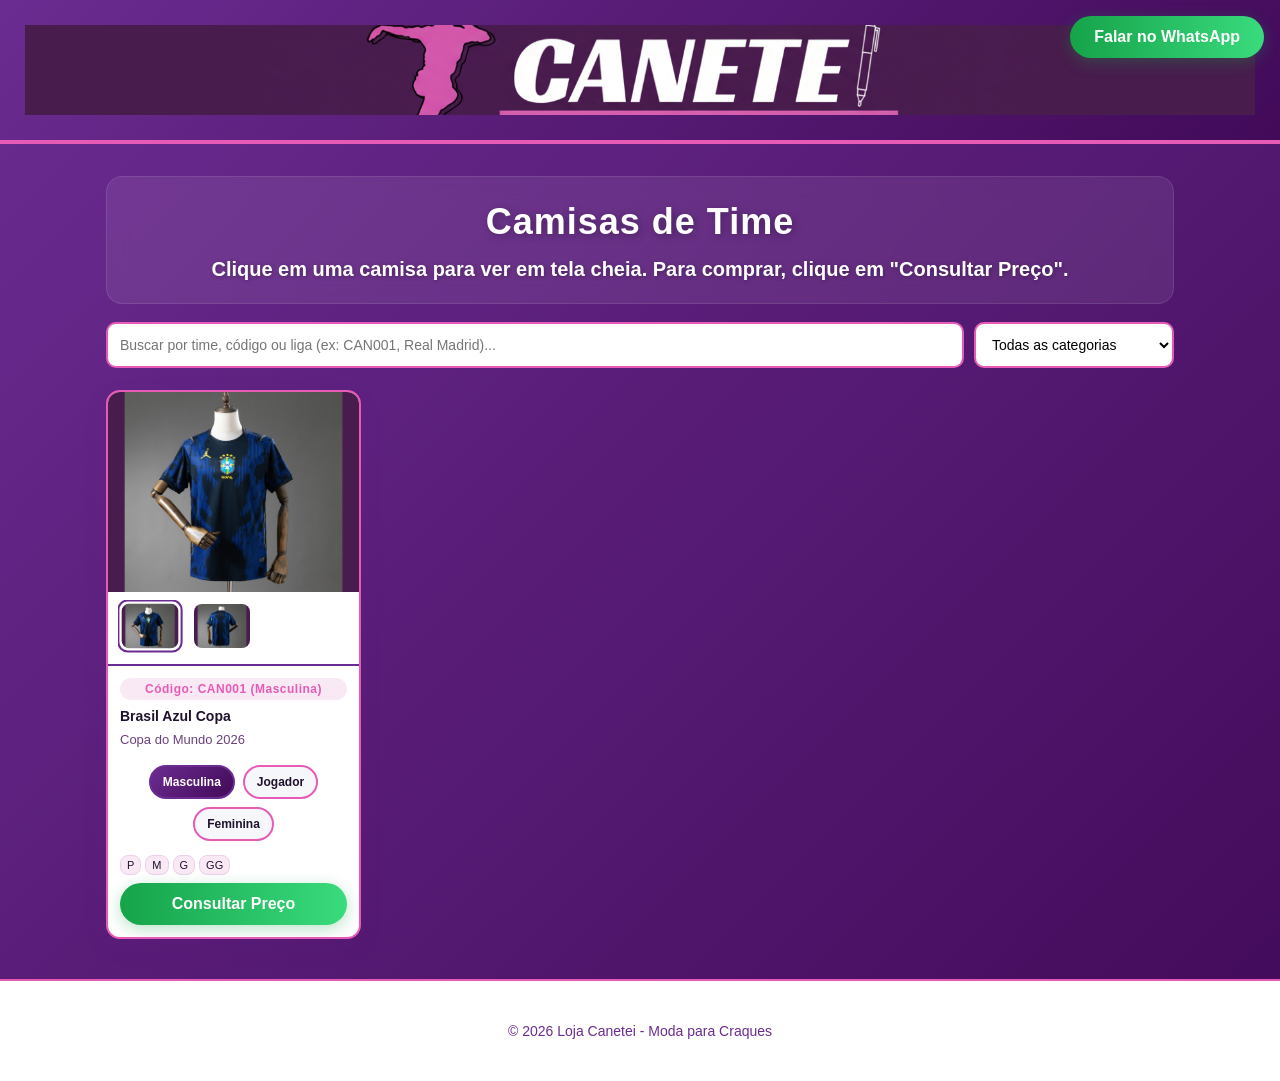
==== index.html @ d75526a4 "Update index.html" ====
<!DOCTYPE html>
<html lang="pt-BR">
<head>
  <meta charset="UTF-8" />
  <meta name="viewport" content="width=device-width, initial-scale=1.0" />
  <title>Loja Canetei - Camisas de Time</title>
  <link rel="stylesheet" href="styles.css" />
</head>

<body>
  <header class="top">
    <div class="logo-container">
      <img src="logo 2.0.png" alt="Canetei Logo" class="logo" />
    </div>

    <div class="wpp-container">
      <a href="#" id="wppTopo" class="btn btn--wpp" target="_blank" rel="noopener">
        Falar no WhatsApp
      </a>
    </div>
  </header>

  <main class="wrap">
    <section class="hero">
      <h1>Camisas de Time</h1>
      <p>
        Clique em uma camisa para ver em tela cheia. Para comprar, clique em "Consultar Preço".
      </p>
    </section>

    <div class="controls">
      <input
        type="text"
        id="busca"
        class="input"
        placeholder="Buscar por time, código ou liga (ex: CAN001, Real Madrid)..."
        autocomplete="off"
      />

      <select id="filtro" class="input">
        <option value="todos">Todas as categorias</option>
        <option value="laliga">La Liga</option>
        <option value="premier">Premier League</option>
        <option value="seriea">Serie A</option>
        <option value="bundesliga">Bundesliga</option>
        <option value="ligue1">Ligue 1</option>
        <option value="brasileirao">Brasileirão</option>
        <option value="mls">MLS</option>
        <option value="saudi">Saudi Pro League</option>
        <option value="selecoes">Seleções</option>
        <option value="copa2026">Copa do Mundo 2026</option>
        <option value="retros">Retrô</option>
      </select>
    </div>

    <div class="grid" id="grid"></div>

    <div class="empty hidden" id="vazio">
      <p>Nenhuma camisa encontrada. Tente buscar por outro termo.</p>
    </div>
  </main>

  <footer class="footer">
    <div class="wrap">
      <div class="footer__inner">
        <p>&copy; <span id="ano"></span> Loja Canetei - Moda para Craques</p>
      </div>
    </div>
  </footer>

  <script src="script.js" defer></script>
</body>
</html>
---- styles.css ----
:root {
  --roxo-principal: #6b2c91;
  --roxo-escuro: #420a59;
  --rosa-destaque: #e75bb6;
  --cinza-claro: #f6f7fb;
  --branco: #fff;
  --verde-wpp: #16a34a;
}

* { 
  box-sizing: border-box; 
}

body {
  margin: 0;
  font-family: 'Segoe UI', Arial, Helvetica, sans-serif;
  color: #20112d;
  background: linear-gradient(135deg, var(--roxo-principal) 0%, var(--roxo-escuro) 100%);
  min-height: 100vh;
}

.wrap {
  max-width: 1100px;
  margin: 0 auto;
  padding: 16px;
}

/* Header com logo ocupando toda a área até a linha rosa */
.top {
  position: sticky;
  top: 0;
  background: var(--roxo-principal);
  border-bottom: 4px solid var(--rosa-destaque);
  z-index: 100;
  padding: 0;

  /* >>> NOVO: permite posicionar o botão no canto */
  position: sticky;
}

/* Container da logo preenchendo toda a altura disponível */
.logo-container {
  width: 100%;
  height: 120px;
  display: flex;
  align-items: center;
  justify-content: center;
  padding: 20px;

  /* >>> NOVO: base roxa e recorte */
  background: linear-gradient(135deg, var(--roxo-principal) 0%, var(--roxo-escuro) 100%);
  overflow: hidden;
  position: relative;
}

/* >>> NOVO: a imagem agora preenche toda a área (tipo banner) */
.logo {
  width: 100%;
  height: 100%;
  object-fit: cover;            /* preenche a área toda */
  object-position: center;
  border-radius: 0;             /* para preencher sem bordas */
  box-shadow: none;             /* remove sombra para ficar “faixa” */
  transition: transform 0.3s ease;
}

/* Mantém hover leve (opcional) */
.logo:hover {
  transform: scale(1.01);
}

/* Container do botão WhatsApp */
.wpp-container {
  display: flex;
  justify-content: center;
  padding: 16px 20px 20px;
  background: var(--roxo-principal);

  /* >>> NOVO: botão vai ficar por cima no canto direito */
  position: absolute;
  top: 16px;
  right: 16px;
  padding: 0;
  background: transparent;
  z-index: 101;
}

/* Botões */
.btn {
  display: inline-block;
  padding: 12px 24px;
  border-radius: 25px;
  text-decoration: none;
  font-weight: 800;
  border: none;
  font-size: 16px;
  transition: all 0.3s ease;
  text-align: center;
  cursor: pointer;
}

.btn--wpp,
.btn--buy {
  background: linear-gradient(90deg, var(--verde-wpp), #39db7d);
  color: var(--branco);
  box-shadow: 0 4px 16px rgba(22, 163, 74, 0.3);
}

.btn--wpp:hover,
.btn--buy:hover {
  transform: translateY(-2px);
  box-shadow: 0 6px 20px rgba(22, 163, 74, 0.4);
  filter: brightness(1.05);
}

/* Seção hero com textos visíveis */
.hero {
  padding: 24px 0 20px;
  text-align: center;
  background: rgba(255, 255, 255, 0.08);
  border-radius: 16px;
  margin: 16px 0;
  backdrop-filter: blur(10px);
  border: 1px solid rgba(255, 255, 255, 0.1);
}

.hero h1 {
  margin: 0 0 12px;
  font-size: 32px;
  letter-spacing: 1px;
  color: var(--branco);
  font-weight: 900;
  text-shadow: 2px 2px 8px rgba(0, 0, 0, 0.3);
}

.hero p {
  margin: 0;
  color: var(--branco);
  font-size: 18px;
  font-weight: 600;
  text-shadow: 1px 1px 4px rgba(0, 0, 0, 0.3);
  line-height: 1.4;
}

.controls {
  display: grid;
  grid-template-columns: 1fr 200px;
  gap: 10px;
  margin: 18px 0 22px;
}

.input {
  width: 100%;
  padding: 12px;
  border: 2px solid var(--rosa-destaque);
  border-radius: 10px;
  outline: none;
  background: var(--branco);
  font-size: 14px;
  transition: all 0.2s ease;
}

.input:focus {
  border-color: var(--roxo-principal);
  box-shadow: 0 0 0 3px rgba(231,91,182,0.15);
}

/* Cards de produto */
.grid {
  display: grid;
  grid-template-columns: repeat(auto-fill, minmax(220px, 1fr));
  gap: 16px;
}

.card {
  background: var(--branco);
  border: 2px solid var(--rosa-destaque);
  border-radius: 14px;
  overflow: hidden;
  box-shadow: 0 8px 24px rgba(107,44,145,0.08);
  display: flex;
  flex-direction: column;
  transition: all 0.3s ease;
}

.card:hover {
  transform: translateY(-5px);
  box-shadow: 0 15px 35px rgba(231,91,182,0.12);
  border-color: var(--roxo-principal);
}

/* ÁREA DE IMAGENS */
.card__images {
  display: flex;
  flex-direction: column;
  gap: 0;
}

.card__img {
  width: 100%;
  height: 200px;
  object-fit: cover;
  background: #eedaf6;
  display: block;

  /* >>> NOVO: deixa claro que dá pra clicar */
  cursor: zoom-in;
}

/* GALERIA DE MINIATURAS */
.galeria-wrapper {
  padding: 8px 10px 10px;
  background: #fff;
  border-bottom: 2px solid var(--roxo-principal);
}

.galeria {
  display: flex;
  gap: 8px;
  overflow-x: auto;
  padding-bottom: 2px;
  -webkit-overflow-scrolling: touch;
}

.galeria::-webkit-scrollbar {
  height: 6px;
}
.galeria::-webkit-scrollbar-thumb {
  background: rgba(107, 44, 145, 0.35);
  border-radius: 10px;
}

/* MINIATURA */
.miniatura {
  border: 2px solid transparent;
  border-radius: 10px;
  cursor: pointer;
  padding: 2px;
  background: transparent;
  transition: border-color 0.2s ease, transform 0.1s ease, filter 0.2s ease;
  flex: 0 0 auto;
}

.miniatura img {
  width: 56px;
  height: 44px;
  object-fit: cover;
  display: block;
  border-radius: 8px;
  background: #eedaf6;
}

.miniatura:hover {
  border-color: var(--rosa-destaque);
  filter: brightness(1.03);
}

.miniatura.ativa {
  border-color: var(--roxo-principal);
  transform: scale(1.02);
}

.card__body {
  padding: 12px;
  display: grid;
  gap: 8px;
}

.card__code {
  font-size: 12px;
  font-weight: 900;
  color: var(--rosa-destaque);
  background: #f9e9f5;
  padding: 4px 8px;
  border-radius: 12px;
  text-align: center;
  letter-spacing: 0.5px;
}

.card__title {
  font-weight: 800;
  font-size: 14px;
}

.card__meta {
  font-size: 13px;
  opacity: .9;
  display: flex;
  justify-content: space-between;
  gap: 8px;
  color: #5e2b70;
}

/* BOTÕES DE VERSÃO */
.variantes {
  display: flex;
  gap: 8px;
  margin: 10px 0 6px;
  flex-wrap: wrap;
  justify-content: center;
}

.btn-variante {
  padding: 8px 12px;
  border: 2px solid var(--rosa-destaque);
  background: var(--cinza-claro);
  color: #20112d;
  border-radius: 999px;
  cursor: pointer;
  font-size: 12px;
  font-weight: 800;
  transition: all 0.2s ease;
}

.btn-variante:hover {
  transform: translateY(-1px);
  border-color: var(--roxo-principal);
}

.btn-variante.ativa {
  background: linear-gradient(135deg, var(--roxo-principal) 0%, var(--roxo-escuro) 100%);
  color: var(--branco);
  border-color: var(--roxo-principal);
}

.badges {
  display: flex;
  gap: 4px;
  flex-wrap: wrap;
}

.badge {
  font-size: 11px;
  padding: 3px 6px;
  border-radius: 8px;
  background: #f9e9f5;
  border: 1px solid #ecd0ec;
}

.empty {
  background: var(--branco);
  border: 2px dashed var(--rosa-destaque);
  border-radius: 12px;
  padding: 20px;
  text-align: center;
  color: var(--roxo-principal);
  font-weight: 600;
}

.hidden { 
  display: none; 
}

.footer {
  margin-top: 24px;
  border-top: 2px solid var(--rosa-destaque);
  background: var(--branco);
}

.footer__inner {
  display: flex;
  justify-content: center;
  align-items: center;
  color: var(--roxo-principal);
  font-size: 14px;
  padding: 12px 0;
}

/* >>> NOVO: MODAL POP-UP */
.modal {
  position: fixed;
  inset: 0;
  z-index: 10000;
}

.modal__backdrop {
  position: absolute;
  inset: 0;
  background: rgba(0, 0, 0, 0.65);
}

.modal__content {
  position: relative;
  width: min(980px, calc(100% - 24px));
  height: min(80vh, 720px);
  margin: 6vh auto 0;
  background: var(--branco);
  border-radius: 16px;
  overflow: hidden;
  box-shadow: 0 20px 60px rgba(0,0,0,0.35);
  display: grid;
  grid-template-rows: auto 1fr auto;
  gap: 8px;
  padding: 10px;
}

.modal__close {
  justify-self: end;
  padding: 10px 14px;
  border-radius: 999px;
  border: 2px solid var(--rosa-destaque);
  background: #fff;
  font-weight: 900;
  cursor: pointer;
}

.modal__img {
  width: 100%;
  height: 100%;
  object-fit: contain;
  background: #f7ecfb;
}

.modal__caption {
  font-size: 13px;
  color: #5e2b70;
  font-weight: 700;
  padding: 4px 6px 8px;
  text-align: center;
}

/* Responsividade completa */
@media (max-width: 768px) {
  .wrap {
    padding: 12px;
  }
  
  .logo-container {
    height: 100px;
    padding: 15px;
  }

  .wpp-container {
    top: 10px;
    right: 10px;
  }
  
  .btn--wpp {
    padding: 10px 18px;
    font-size: 14px;
  }
  
  .hero h1 {
    font-size: 26px;
  }
  
  .hero p {
    font-size: 16px;
  }
  
  .controls {
    grid-template-columns: 1fr;
    gap: 8px;
  }
  
  .grid {
    grid-template-columns: repeat(auto-fill, minmax(180px, 1fr));
    gap: 12px;
  }
  
  .card__img {
    height: 160px;
  }
  
  .footer__inner {
    flex-direction: column;
    gap: 4px;
    text-align: center;
  }

  .modal__content {
    height: min(78vh, 640px);
    margin-top: 8vh;
  }
}

@media (max-width: 480px) {
  .logo-container {
    height: 80px;
    padding: 12px;
  }
  
  .hero h1 {
    font-size: 22px;
  }
  
  .hero p {
    font-size: 15px;
  }
  
  .grid {
    grid-template-columns: repeat(auto-fill, minmax(150px, 1fr));
    gap: 10px;
  }
  
  .card__img {
    height: 140px;
  }
  
  .card__body {
    padding: 10px;
  }
  
  .btn-variante {
    padding: 7px 10px;
    font-size: 11px;
  }
  
  .miniatura img {
    width: 50px;
    height: 40px;
  }
  
  .galeria-wrapper {
    padding: 7px 8px 9px;
  }
}

@media (min-width: 1200px) {
  .logo-container {
    height: 140px;
    padding: 25px;
  }
  
  .hero h1 {
    font-size: 36px;
  }
  
  .hero p {
    font-size: 20px;
  }
}
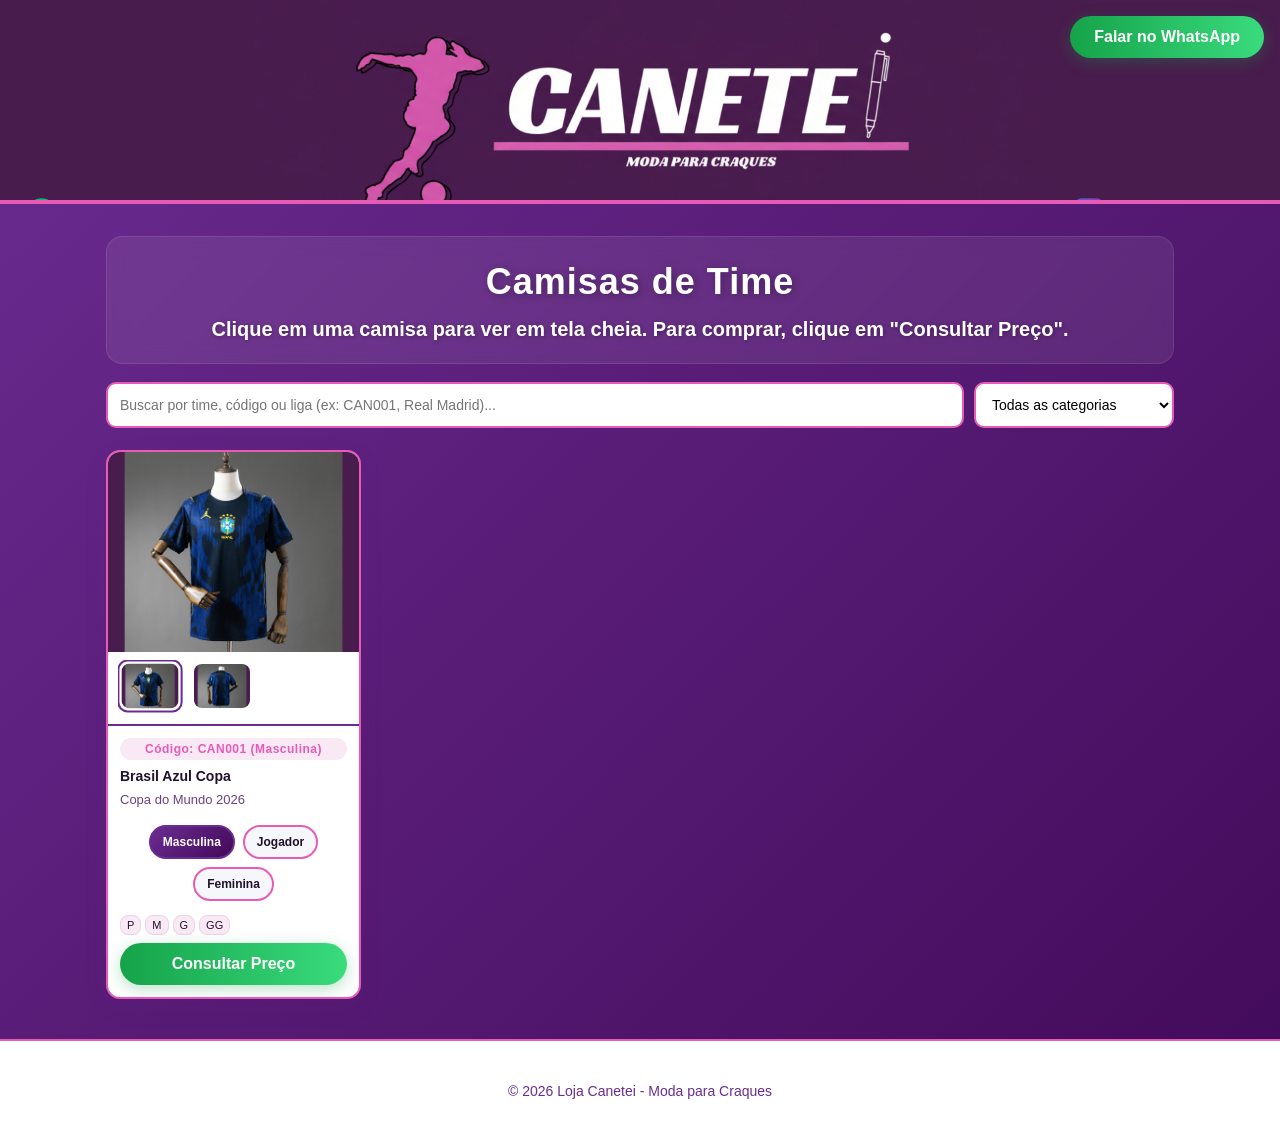
==== commit 5ec0e6bf: "Update index.html" ====
--- a/index.html
+++ b/index.html
@@ -68,6 +68,7 @@
     </div>
   </footer>
 
+  <script src="produtos.js" defer></script>
   <script src="script.js" defer></script>
 </body>
 </html>
--- a/styles.css
+++ b/styles.css
@@ -25,7 +25,7 @@
   padding: 16px;
 }
 
-/* Header com logo ocupando toda a área até a linha rosa */
+/* Header */
 .top {
   position: sticky;
   top: 0;
@@ -33,56 +33,37 @@
   border-bottom: 4px solid var(--rosa-destaque);
   z-index: 100;
   padding: 0;
-
-  /* >>> NOVO: permite posicionar o botão no canto */
-  position: sticky;
-}
-
-/* Container da logo preenchendo toda a altura disponível */
+}
+
+/* Banner otimizado para 1920x420 */
 .logo-container {
   width: 100%;
-  height: 120px;
-  display: flex;
-  align-items: center;
-  justify-content: center;
-  padding: 20px;
-
-  /* >>> NOVO: base roxa e recorte */
-  background: linear-gradient(135deg, var(--roxo-principal) 0%, var(--roxo-escuro) 100%);
+  height: 180px;
+  padding: 0;
+  background: var(--roxo-principal);
+  position: relative;
   overflow: hidden;
-  position: relative;
-}
-
-/* >>> NOVO: a imagem agora preenche toda a área (tipo banner) */
+  display: block;
+}
+
 .logo {
   width: 100%;
   height: 100%;
-  object-fit: cover;            /* preenche a área toda */
+  object-fit: cover;
   object-position: center;
-  border-radius: 0;             /* para preencher sem bordas */
-  box-shadow: none;             /* remove sombra para ficar “faixa” */
-  transition: transform 0.3s ease;
-}
-
-/* Mantém hover leve (opcional) */
-.logo:hover {
-  transform: scale(1.01);
-}
-
-/* Container do botão WhatsApp */
+  display: block;
+}
+
+/* Botão WhatsApp no canto direito */
 .wpp-container {
-  display: flex;
-  justify-content: center;
-  padding: 16px 20px 20px;
-  background: var(--roxo-principal);
-
-  /* >>> NOVO: botão vai ficar por cima no canto direito */
   position: absolute;
   top: 16px;
   right: 16px;
+  z-index: 101;
+  background: transparent;
   padding: 0;
-  background: transparent;
-  z-index: 101;
+  display: flex;
+  justify-content: flex-end;
 }
 
 /* Botões */
@@ -113,7 +94,7 @@
   filter: brightness(1.05);
 }
 
-/* Seção hero com textos visíveis */
+/* Hero */
 .hero {
   padding: 24px 0 20px;
   text-align: center;
@@ -165,7 +146,7 @@
   box-shadow: 0 0 0 3px rgba(231,91,182,0.15);
 }
 
-/* Cards de produto */
+/* Grid */
 .grid {
   display: grid;
   grid-template-columns: repeat(auto-fill, minmax(220px, 1fr));
@@ -189,7 +170,6 @@
   border-color: var(--roxo-principal);
 }
 
-/* ÁREA DE IMAGENS */
 .card__images {
   display: flex;
   flex-direction: column;
@@ -202,12 +182,9 @@
   object-fit: cover;
   background: #eedaf6;
   display: block;
-
-  /* >>> NOVO: deixa claro que dá pra clicar */
-  cursor: zoom-in;
-}
-
-/* GALERIA DE MINIATURAS */
+  cursor: pointer;
+}
+
 .galeria-wrapper {
   padding: 8px 10px 10px;
   background: #fff;
@@ -230,7 +207,6 @@
   border-radius: 10px;
 }
 
-/* MINIATURA */
 .miniatura {
   border: 2px solid transparent;
   border-radius: 10px;
@@ -291,7 +267,6 @@
   color: #5e2b70;
 }
 
-/* BOTÕES DE VERSÃO */
 .variantes {
   display: flex;
   gap: 8px;
@@ -366,167 +341,234 @@
   padding: 12px 0;
 }
 
-/* >>> NOVO: MODAL POP-UP */
-.modal {
-  position: fixed;
-  inset: 0;
-  z-index: 10000;
-}
-
-.modal__backdrop {
-  position: absolute;
-  inset: 0;
-  background: rgba(0, 0, 0, 0.65);
-}
-
-.modal__content {
-  position: relative;
-  width: min(980px, calc(100% - 24px));
-  height: min(80vh, 720px);
-  margin: 6vh auto 0;
-  background: var(--branco);
+/* Página do produto (tela cheia) */
+.produto-page {
+  min-height: 100vh;
+  background: linear-gradient(135deg, var(--roxo-principal) 0%, var(--roxo-escuro) 100%);
+}
+
+.produto-wrap {
+  max-width: 1100px;
+  margin: 0 auto;
+  padding: 16px;
+}
+
+.produto-topbar {
+  display: flex;
+  gap: 10px;
+  align-items: center;
+  justify-content: space-between;
+  margin: 12px 0 14px;
+  flex-wrap: wrap;
+}
+
+.produto-titulo {
+  color: #fff;
+  font-weight: 900;
+  margin: 0;
+  font-size: 18px;
+  flex: 1;
+  text-align: center;
+}
+
+.produto-viewer {
+  background: rgba(255,255,255,0.08);
+  border: 1px solid rgba(255,255,255,0.12);
   border-radius: 16px;
+  backdrop-filter: blur(10px);
   overflow: hidden;
-  box-shadow: 0 20px 60px rgba(0,0,0,0.35);
-  display: grid;
-  grid-template-rows: auto 1fr auto;
-  gap: 8px;
-  padding: 10px;
-}
-
-.modal__close {
-  justify-self: end;
-  padding: 10px 14px;
-  border-radius: 999px;
+}
+
+.produto-img {
+  width: 100%;
+  height: min(75vh, 800px);
+  object-fit: contain;
+  background: rgba(255,255,255,0.95);
+  display: block;
+}
+
+.produto-galeria {
+  display: flex;
+  gap: 10px;
+  padding: 12px;
+  overflow-x: auto;
+  background: rgba(255,255,255,0.95);
+  border-top: 2px solid var(--rosa-destaque);
+  justify-content: center;
+}
+
+.produto-thumb {
+  border: 2px solid transparent;
+  padding: 2px;
+  border-radius: 12px;
+  background: transparent;
+  cursor: pointer;
+  flex: 0 0 auto;
+  transition: all 0.2s ease;
+}
+
+.produto-thumb img {
+  width: 90px;
+  height: 70px;
+  object-fit: cover;
+  border-radius: 10px;
+  display: block;
+}
+
+.produto-thumb:hover {
+  border-color: var(--rosa-destaque);
+}
+
+.produto-thumb.ativa {
+  border-color: var(--roxo-principal);
+  transform: scale(1.05);
+}
+
+.produto-acoes {
+  display: flex;
+  gap: 10px;
+  flex-wrap: wrap;
+  padding: 14px;
+  justify-content: center;
+  background: rgba(255,255,255,0.95);
+}
+
+.btn--sec {
+  background: #fff;
+  color: #20112d;
   border: 2px solid var(--rosa-destaque);
-  background: #fff;
-  font-weight: 900;
-  cursor: pointer;
-}
-
-.modal__img {
-  width: 100%;
-  height: 100%;
-  object-fit: contain;
-  background: #f7ecfb;
-}
-
-.modal__caption {
-  font-size: 13px;
-  color: #5e2b70;
-  font-weight: 700;
-  padding: 4px 6px 8px;
-  text-align: center;
-}
-
-/* Responsividade completa */
+  box-shadow: none;
+  font-size: 14px;
+}
+
+.btn--sec:hover {
+  background: var(--cinza-claro);
+  border-color: var(--roxo-principal);
+}
+
+/* Responsividade */
 @media (max-width: 768px) {
-  .wrap {
-    padding: 12px;
-  }
-  
-  .logo-container {
-    height: 100px;
-    padding: 15px;
-  }
-
-  .wpp-container {
-    top: 10px;
-    right: 10px;
-  }
-  
-  .btn--wpp {
-    padding: 10px 18px;
-    font-size: 14px;
-  }
-  
-  .hero h1 {
-    font-size: 26px;
-  }
-  
-  .hero p {
+  .wrap { 
+    padding: 12px; 
+  }
+
+  .logo-container { 
+    height: 140px; 
+  }
+  
+  .wpp-container { 
+    top: 10px; 
+    right: 10px; 
+  }
+
+  .btn--wpp { 
+    padding: 9px 16px; 
+    font-size: 14px; 
+  }
+
+  .hero h1 { 
+    font-size: 26px; 
+  }
+  
+  .hero p { 
+    font-size: 16px; 
+  }
+
+  .controls { 
+    grid-template-columns: 1fr; 
+    gap: 8px; 
+  }
+
+  .grid { 
+    grid-template-columns: repeat(auto-fill, minmax(180px, 1fr)); 
+    gap: 12px; 
+  }
+  
+  .card__img { 
+    height: 160px; 
+  }
+
+  .footer__inner { 
+    flex-direction: column; 
+    gap: 4px; 
+    text-align: center; 
+  }
+
+  .produto-img { 
+    height: min(68vh, 600px); 
+  }
+  
+  .produto-thumb img { 
+    width: 75px; 
+    height: 60px; 
+  }
+
+  .produto-topbar {
+    flex-direction: column;
+    gap: 8px;
+  }
+
+  .produto-titulo {
     font-size: 16px;
   }
-  
-  .controls {
-    grid-template-columns: 1fr;
-    gap: 8px;
-  }
-  
-  .grid {
-    grid-template-columns: repeat(auto-fill, minmax(180px, 1fr));
-    gap: 12px;
-  }
-  
-  .card__img {
-    height: 160px;
-  }
-  
-  .footer__inner {
-    flex-direction: column;
-    gap: 4px;
-    text-align: center;
-  }
-
-  .modal__content {
-    height: min(78vh, 640px);
-    margin-top: 8vh;
-  }
 }
 
 @media (max-width: 480px) {
-  .logo-container {
-    height: 80px;
-    padding: 12px;
-  }
-  
-  .hero h1 {
-    font-size: 22px;
-  }
-  
-  .hero p {
-    font-size: 15px;
-  }
-  
-  .grid {
-    grid-template-columns: repeat(auto-fill, minmax(150px, 1fr));
-    gap: 10px;
-  }
-  
-  .card__img {
-    height: 140px;
-  }
-  
+  .logo-container { 
+    height: 120px; 
+  }
+
+  .hero h1 { 
+    font-size: 22px; 
+  }
+  
+  .hero p { 
+    font-size: 15px; 
+  }
+
+  .grid { 
+    grid-template-columns: repeat(auto-fill, minmax(150px, 1fr)); 
+    gap: 10px; 
+  }
+  
+  .card__img { 
+    height: 140px; 
+  }
+
   .card__body {
     padding: 10px;
   }
-  
+
   .btn-variante {
     padding: 7px 10px;
     font-size: 11px;
   }
-  
+
   .miniatura img {
     width: 50px;
     height: 40px;
   }
-  
+
   .galeria-wrapper {
     padding: 7px 8px 9px;
   }
+
+  .produto-thumb img { 
+    width: 65px; 
+    height: 50px; 
+  }
 }
 
 @media (min-width: 1200px) {
-  .logo-container {
-    height: 140px;
-    padding: 25px;
-  }
-  
-  .hero h1 {
-    font-size: 36px;
-  }
-  
-  .hero p {
-    font-size: 20px;
-  }
-}
+  .logo-container { 
+    height: 200px; 
+  }
+
+  .hero h1 { 
+    font-size: 36px; 
+  }
+  
+  .hero p { 
+    font-size: 20px; 
+  }
+}
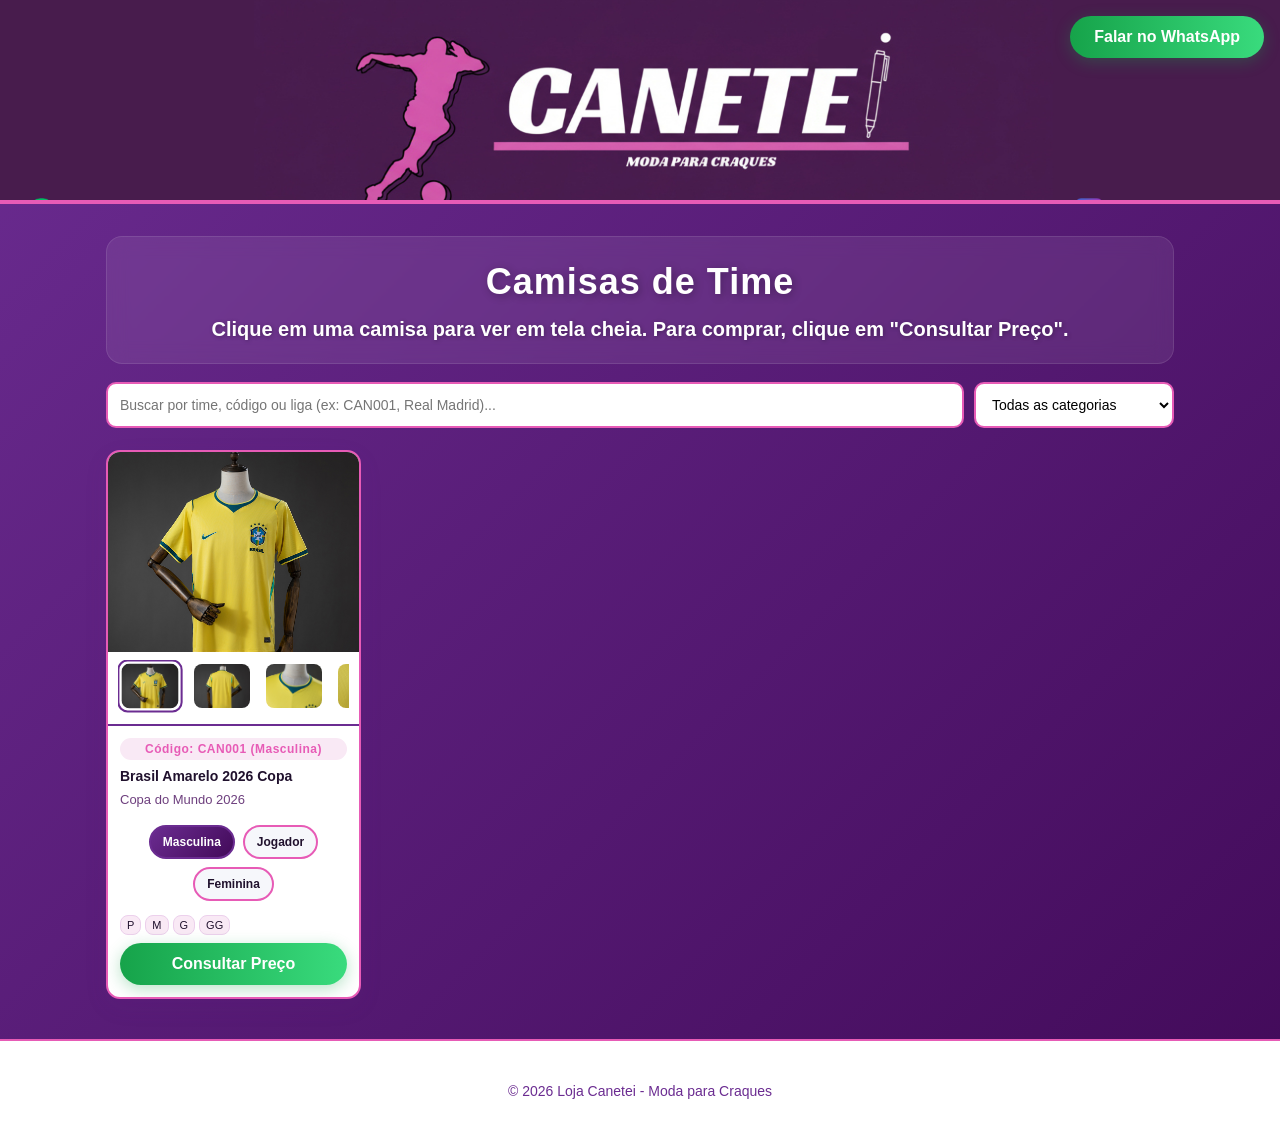
==== commit d714da9a: "Update index.html" ====
--- a/index.html
+++ b/index.html
@@ -4,7 +4,12 @@
   <meta charset="UTF-8" />
   <meta name="viewport" content="width=device-width, initial-scale=1.0" />
   <title>Loja Canetei - Camisas de Time</title>
+
+  <!-- IMPORTANTE: deixe o nome igual ao arquivo real -->
   <link rel="stylesheet" href="styles.css" />
+  <!-- Se seu arquivo for "style.css", use:
+  <link rel="stylesheet" href="style.css" />
+  -->
 </head>
 
 <body>
@@ -23,9 +28,7 @@
   <main class="wrap">
     <section class="hero">
       <h1>Camisas de Time</h1>
-      <p>
-        Clique em uma camisa para ver em tela cheia. Para comprar, clique em "Consultar Preço".
-      </p>
+      <p>Clique em uma camisa para ver em tela cheia. Para comprar, clique em "Consultar Preço".</p>
     </section>
 
     <div class="controls">
@@ -68,7 +71,7 @@
     </div>
   </footer>
 
-  <script src="produtos.js" defer></script>
+  <script src="produtos-novos-aqui.js" defer></script>
   <script src="script.js" defer></script>
 </body>
 </html>
--- a/styles.css
+++ b/styles.css
@@ -341,6 +341,58 @@
   padding: 12px 0;
 }
 
+/* ============================================================
+   MARCA D'ÁGUA — CORRIGIDO PARA FICAR 100% DENTRO DA FOTO
+   ============================================================ */
+.wm-wrap {
+  position: relative;
+  display: inline-block;   /* wrapper acompanha o tamanho real do conteúdo */
+  width: 100%;
+  line-height: 0;          /* remove “respiro” de linha (bug comum com img inline) */
+  overflow: hidden;        /* garante que a marca NÃO apareça fora da imagem */
+}
+
+/* IMPORTANTE:
+   Não forçar height:100% aqui, porque isso pode descolar o wrapper do tamanho real da imagem
+   e causar “vazamento” para áreas brancas do layout.
+*/
+.wm-wrap > img {
+  display: block;
+  width: 100%;
+  height: auto;
+  vertical-align: top;
+  object-fit: cover; /* mantém igual ao seu uso nos cards */
+}
+
+/* Overlay da logo */
+.wm-wrap::after {
+  content: "";
+  position: absolute;
+  left: 12px;
+  bottom: 12px;
+  width: 80px;
+  height: 80px;
+
+  background-image: url("logo-marca-dagua.png");
+  background-repeat: no-repeat;
+  background-position: center;
+  background-size: contain;
+
+  opacity: 0.8;
+  filter: drop-shadow(0 2px 6px rgba(0,0,0,0.25));
+  pointer-events: none;
+  z-index: 10;
+}
+
+/* Marca d'água menor nas miniaturas da galeria do produto */
+.produto-thumb.wm-wrap::after {
+  left: 6px;
+  bottom: 6px;
+  width: 40px;
+  height: 40px;
+  opacity: 0.45;
+}
+
 /* Página do produto (tela cheia) */
 .produto-page {
   min-height: 100vh;
@@ -433,6 +485,69 @@
   background: rgba(255,255,255,0.95);
 }
 
+/* ===== SEÇÃO DE DESCRIÇÃO (SEM PREÇO) ===== */
+.produto-info {
+  margin-top: 20px;
+  background: rgba(255,255,255,0.08);
+  border: 1px solid rgba(255,255,255,0.12);
+  border-radius: 16px;
+  backdrop-filter: blur(10px);
+  padding: 20px;
+}
+
+.produto-descricao {
+  margin-bottom: 24px;
+}
+
+.produto-descricao h2 {
+  color: #fff;
+  font-weight: 900;
+  margin: 0 0 12px;
+  font-size: 20px;
+  text-shadow: 1px 1px 4px rgba(0, 0, 0, 0.3);
+}
+
+.produto-descricao p {
+  color: rgba(255,255,255,0.95);
+  font-size: 16px;
+  line-height: 1.6;
+  margin: 0;
+  text-shadow: 1px 1px 2px rgba(0, 0, 0, 0.2);
+}
+
+.produto-detalhes {
+  display: grid;
+  grid-template-columns: repeat(auto-fit, minmax(250px, 1fr));
+  gap: 14px;
+}
+
+.detalhe-item {
+  background: rgba(255,255,255,0.1);
+  padding: 12px 16px;
+  border-radius: 10px;
+  display: flex;
+  justify-content: space-between;
+  align-items: center;
+  gap: 10px;
+  backdrop-filter: blur(8px);
+  border: 1px solid rgba(255,255,255,0.15);
+}
+
+.detalhe-label {
+  color: var(--rosa-destaque);
+  font-weight: 700;
+  font-size: 14px;
+  text-shadow: 1px 1px 2px rgba(0, 0, 0, 0.3);
+}
+
+.detalhe-item span:last-child {
+  color: #fff;
+  font-weight: 600;
+  text-align: right;
+  font-size: 14px;
+  text-shadow: 1px 1px 2px rgba(0, 0, 0, 0.2);
+}
+
 .btn--sec {
   background: #fff;
   color: #20112d;
@@ -511,6 +626,27 @@
   .produto-titulo {
     font-size: 16px;
   }
+
+  .produto-info {
+    padding: 16px;
+  }
+
+  .produto-descricao h2 {
+    font-size: 18px;
+  }
+
+  .produto-descricao p {
+    font-size: 15px;
+  }
+
+  .produto-detalhes {
+    grid-template-columns: 1fr;
+    gap: 10px;
+  }
+
+  .detalhe-item {
+    padding: 10px 14px;
+  }
 }
 
 @media (max-width: 480px) {
@@ -557,6 +693,20 @@
     width: 65px; 
     height: 50px; 
   }
+
+  .produto-info {
+    padding: 14px;
+  }
+
+  .detalhe-item {
+    flex-direction: column;
+    text-align: center;
+    gap: 6px;
+  }
+
+  .detalhe-item span:last-child {
+    text-align: center;
+  }
 }
 
 @media (min-width: 1200px) {
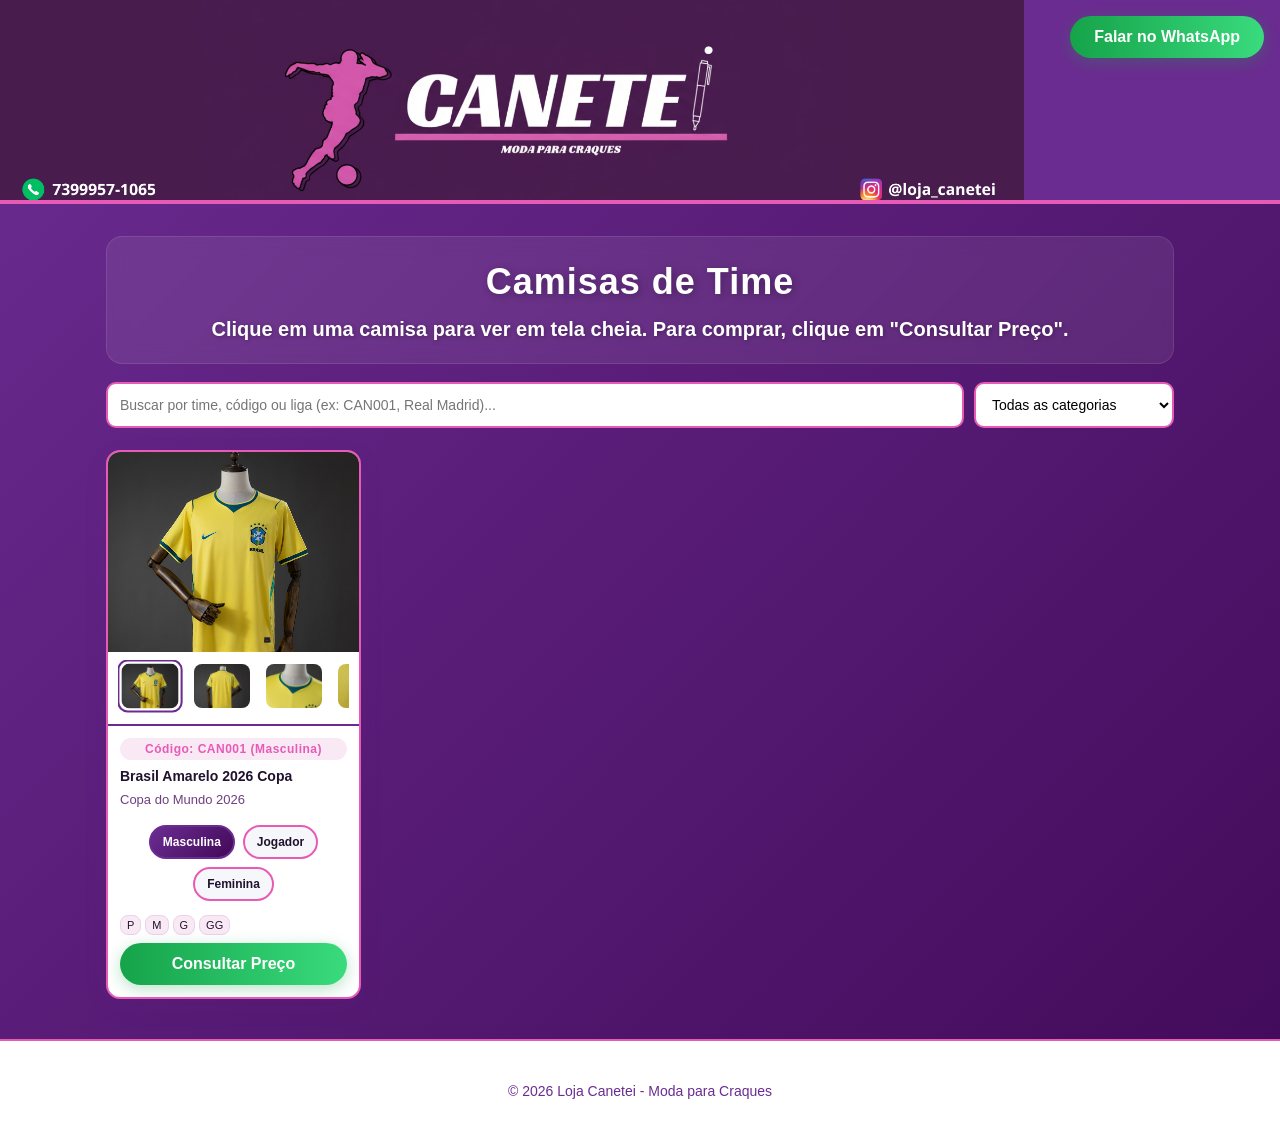
==== commit a041eda1: "Update index.html" ====
--- a/index.html
+++ b/index.html
@@ -75,3 +75,4 @@
   <script src="script.js" defer></script>
 </body>
 </html>
+<link rel="stylesheet" href="styles.css?v=11223344" />
--- a/styles.css
+++ b/styles.css
@@ -5,15 +5,32 @@
   --cinza-claro: #f6f7fb;
   --branco: #fff;
   --verde-wpp: #16a34a;
-}
-
-* { 
-  box-sizing: border-box; 
-}
+
+  /* ok manter, mas NÃO vamos usar na barra do produto */
+  --produto-bar-bg: rgba(255, 255, 255, 0.93);
+
+  /* =========================================================
+     CONTROLES SIMPLES DA MARCA D'ÁGUA (edite só aqui)
+     - Foto grande: tamanho/posição/opacidade
+     - Miniaturas: ligar/desligar
+     ========================================================= */
+  --wm-big-left: 2px;
+  --wm-big-bottom: 2px;
+  --wm-big-size: 250px;   /* tamanho da marca na foto grande */
+  --wm-big-opacity: 1;    /* 1 = 100% visível */
+  
+  --wm-thumb-enabled: 0;  /* 0 = NÃO mostra nas miniaturas | 1 = mostra */
+  --wm-thumb-left: 6px;
+  --wm-thumb-bottom: 6px;
+  --wm-thumb-size: 26px;
+  --wm-thumb-opacity: 0.45;
+}
+
+* { box-sizing: border-box; }
 
 body {
   margin: 0;
-  font-family: 'Segoe UI', Arial, Helvetica, sans-serif;
+  font-family: "Segoe UI", Arial, Helvetica, sans-serif;
   color: #20112d;
   background: linear-gradient(135deg, var(--roxo-principal) 0%, var(--roxo-escuro) 100%);
   min-height: 100vh;
@@ -37,8 +54,8 @@
 
 /* Banner otimizado para 1920x420 */
 .logo-container {
-  width: 100%;
-  height: 180px;
+  width: 80%;
+  height: 100px;
   padding: 0;
   background: var(--roxo-principal);
   position: relative;
@@ -143,7 +160,7 @@
 
 .input:focus {
   border-color: var(--roxo-principal);
-  box-shadow: 0 0 0 3px rgba(231,91,182,0.15);
+  box-shadow: 0 0 0 3px rgba(231, 91, 182, 0.15);
 }
 
 /* Grid */
@@ -158,7 +175,7 @@
   border: 2px solid var(--rosa-destaque);
   border-radius: 14px;
   overflow: hidden;
-  box-shadow: 0 8px 24px rgba(107,44,145,0.08);
+  box-shadow: 0 8px 24px rgba(107, 44, 145, 0.08);
   display: flex;
   flex-direction: column;
   transition: all 0.3s ease;
@@ -166,7 +183,7 @@
 
 .card:hover {
   transform: translateY(-5px);
-  box-shadow: 0 15px 35px rgba(231,91,182,0.12);
+  box-shadow: 0 15px 35px rgba(231, 91, 182, 0.12);
   border-color: var(--roxo-principal);
 }
 
@@ -199,9 +216,8 @@
   -webkit-overflow-scrolling: touch;
 }
 
-.galeria::-webkit-scrollbar {
-  height: 6px;
-}
+.galeria::-webkit-scrollbar { height: 6px; }
+
 .galeria::-webkit-scrollbar-thumb {
   background: rgba(107, 44, 145, 0.35);
   border-radius: 10px;
@@ -260,7 +276,7 @@
 
 .card__meta {
   font-size: 13px;
-  opacity: .9;
+  opacity: 0.9;
   display: flex;
   justify-content: space-between;
   gap: 8px;
@@ -322,9 +338,7 @@
   font-weight: 600;
 }
 
-.hidden { 
-  display: none; 
-}
+.hidden { display: none; }
 
 .footer {
   margin-top: 24px;
@@ -341,59 +355,49 @@
   padding: 12px 0;
 }
 
-/* ============================================================
-   MARCA D'ÁGUA — CORRIGIDO PARA FICAR 100% DENTRO DA FOTO
-   ============================================================ */
+/* ===== MARCA D'ÁGUA ===== */
 .wm-wrap {
   position: relative;
-  display: inline-block;   /* wrapper acompanha o tamanho real do conteúdo */
+  display: inline-block;
   width: 100%;
-  line-height: 0;          /* remove “respiro” de linha (bug comum com img inline) */
-  overflow: hidden;        /* garante que a marca NÃO apareça fora da imagem */
-}
-
-/* IMPORTANTE:
-   Não forçar height:100% aqui, porque isso pode descolar o wrapper do tamanho real da imagem
-   e causar “vazamento” para áreas brancas do layout.
-*/
+  line-height: 0;
+  overflow: hidden;
+}
+
 .wm-wrap > img {
   display: block;
   width: 100%;
   height: auto;
   vertical-align: top;
-  object-fit: cover; /* mantém igual ao seu uso nos cards */
-}
-
-/* Overlay da logo */
+  object-fit: cover;
+}
+
+/* PADRÃO (cards/listas): usa as configs "big" */
 .wm-wrap::after {
   content: "";
   position: absolute;
-  left: 12px;
-  bottom: 12px;
-  width: 80px;
-  height: 80px;
+  left: var(--wm-big-left);
+  bottom: var(--wm-big-bottom);
+
+  width: var(--wm-big-size);
+  height: var(--wm-big-size);
 
   background-image: url("logo-marca-dagua.png");
   background-repeat: no-repeat;
   background-position: center;
   background-size: contain;
 
-  opacity: 0.8;
-  filter: drop-shadow(0 2px 6px rgba(0,0,0,0.25));
+  opacity: var(--wm-big-opacity);
+  filter: none;
   pointer-events: none;
   z-index: 10;
-}
-
-/* Marca d'água menor nas miniaturas da galeria do produto */
-.produto-thumb.wm-wrap::after {
-  left: 6px;
-  bottom: 6px;
-  width: 40px;
-  height: 40px;
-  opacity: 0.45;
-}
-
-/* Página do produto (tela cheia) */
+
+  top: auto;
+  right: auto;
+  transform: none;
+}
+
+/* ===== PÁGINA DO PRODUTO (REESCRITA/ISOLADA) ===== */
 .produto-page {
   min-height: 100vh;
   background: linear-gradient(135deg, var(--roxo-principal) 0%, var(--roxo-escuro) 100%);
@@ -424,80 +428,157 @@
 }
 
 .produto-viewer {
-  background: rgba(255,255,255,0.08);
-  border: 1px solid rgba(255,255,255,0.12);
+  background: rgba(255, 255, 255, 0.08);
+  border: 1px solid rgba(255, 255, 255, 0.12);
   border-radius: 16px;
   backdrop-filter: blur(10px);
   overflow: hidden;
+  display: block;
+}
+
+/* wrapper do viewer */
+.produto-viewer-wm {
+  display: block;
+  width: 100%;
 }
 
 .produto-img {
   width: 100%;
   height: min(75vh, 800px);
-  object-fit: contain;
-  background: rgba(255,255,255,0.95);
-  display: block;
-}
-
+  object-fit: contain; /* importante: não corta a imagem */
+  background: rgba(255, 255, 255, 0.97);
+  display: block;
+}
+
+/* ===== GALERIA DO PRODUTO — FAIXA BAIXA ===== */
 .produto-galeria {
-  display: flex;
-  gap: 10px;
-  padding: 12px;
+  background: transparent;
+  border-top: 2px solid var(--rosa-destaque);
+  padding: 8px 12px 10px;
+
+  display: flex;
+  align-items: center;
+  justify-content: center;
+  gap: 8px;
+
+  max-width: 100%;
   overflow-x: auto;
-  background: rgba(255,255,255,0.95);
-  border-top: 2px solid var(--rosa-destaque);
-  justify-content: center;
-}
-
+  overflow-y: hidden;
+  -webkit-overflow-scrolling: touch;
+
+  height: auto;
+  min-height: 0;
+  line-height: 1;
+}
+
+.produto-galeria::-webkit-scrollbar { height: 6px; }
+
+.produto-galeria::-webkit-scrollbar-thumb {
+  background: rgba(107, 44, 145, 0.22);
+  border-radius: 10px;
+}
+
+/* Thumb: reset total de botão pra não herdar nada e não esticar */
 .produto-thumb {
+  appearance: none;
+  -webkit-appearance: none;
+
   border: 2px solid transparent;
   padding: 2px;
+  margin: 0;
+
   border-radius: 12px;
   background: transparent;
+
   cursor: pointer;
+
+  display: inline-flex;
+  align-items: center;
+  justify-content: center;
   flex: 0 0 auto;
-  transition: all 0.2s ease;
+
+  width: auto;
+  height: auto;
+  min-height: 0;
+  line-height: 0;
+
+  transition: border-color 0.2s ease, transform 0.1s ease, filter 0.2s ease;
 }
 
 .produto-thumb img {
-  width: 90px;
-  height: 70px;
+  width: 56px;
+  height: 44px;
   object-fit: cover;
+  display: block;
   border-radius: 10px;
-  display: block;
+  background: #eedaf6;
 }
 
 .produto-thumb:hover {
   border-color: var(--rosa-destaque);
+  filter: brightness(1.03);
 }
 
 .produto-thumb.ativa {
   border-color: var(--roxo-principal);
-  transform: scale(1.05);
-}
-
+  transform: scale(1.02);
+}
+
+/* Thumb com wm-wrap não pode ser width:100% */
+.produto-thumb.wm-wrap {
+  width: auto;
+  display: inline-flex;
+  overflow: hidden;
+  line-height: 0;
+}
+
+/* MINIATURAS: controla por variável (0 = off, 1 = on) */
+.produto-thumb.wm-wrap::after {
+  content: "";
+  position: absolute;
+  left: var(--wm-thumb-left);
+  bottom: var(--wm-thumb-bottom);
+
+  width: var(--wm-thumb-size);
+  height: var(--wm-thumb-size);
+
+  background-image: url("logo-marca-dagua.png");
+  background-repeat: no-repeat;
+  background-position: center;
+  background-size: contain;
+
+  opacity: calc(var(--wm-thumb-enabled) * var(--wm-thumb-opacity));
+  pointer-events: none;
+  z-index: 10;
+}
+
+/* Botões de navegação: SEM FUNDO */
 .produto-acoes {
   display: flex;
   gap: 10px;
   flex-wrap: wrap;
-  padding: 14px;
+  padding: 12px 14px;
   justify-content: center;
-  background: rgba(255,255,255,0.95);
-}
-
-/* ===== SEÇÃO DE DESCRIÇÃO (SEM PREÇO) ===== */
+
+  background: transparent;
+  border-top: none;
+  box-shadow: none;
+
+  height: auto;
+  min-height: 0;
+}
+
+/* ===== SEÇÃO DE DESCRIÇÃO ===== */
 .produto-info {
   margin-top: 20px;
-  background: rgba(255,255,255,0.08);
-  border: 1px solid rgba(255,255,255,0.12);
+  background: rgba(255, 255, 255, 0.08);
+  border: 1px solid rgba(255, 255, 255, 0.12);
   border-radius: 16px;
   backdrop-filter: blur(10px);
   padding: 20px;
 }
 
-.produto-descricao {
-  margin-bottom: 24px;
-}
+.produto-descricao { margin-bottom: 24px; }
 
 .produto-descricao h2 {
   color: #fff;
@@ -508,7 +589,7 @@
 }
 
 .produto-descricao p {
-  color: rgba(255,255,255,0.95);
+  color: rgba(255, 255, 255, 0.95);
   font-size: 16px;
   line-height: 1.6;
   margin: 0;
@@ -522,7 +603,7 @@
 }
 
 .detalhe-item {
-  background: rgba(255,255,255,0.1);
+  background: rgba(255, 255, 255, 0.1);
   padding: 12px 16px;
   border-radius: 10px;
   display: flex;
@@ -530,7 +611,7 @@
   align-items: center;
   gap: 10px;
   backdrop-filter: blur(8px);
-  border: 1px solid rgba(255,255,255,0.15);
+  border: 1px solid rgba(255, 255, 255, 0.15);
 }
 
 .detalhe-label {
@@ -563,162 +644,63 @@
 
 /* Responsividade */
 @media (max-width: 768px) {
-  .wrap { 
-    padding: 12px; 
-  }
-
-  .logo-container { 
-    height: 140px; 
-  }
-  
-  .wpp-container { 
-    top: 10px; 
-    right: 10px; 
-  }
-
-  .btn--wpp { 
-    padding: 9px 16px; 
-    font-size: 14px; 
-  }
-
-  .hero h1 { 
-    font-size: 26px; 
-  }
-  
-  .hero p { 
-    font-size: 16px; 
-  }
-
-  .controls { 
-    grid-template-columns: 1fr; 
-    gap: 8px; 
-  }
-
-  .grid { 
-    grid-template-columns: repeat(auto-fill, minmax(180px, 1fr)); 
-    gap: 12px; 
-  }
-  
-  .card__img { 
-    height: 160px; 
-  }
-
-  .footer__inner { 
-    flex-direction: column; 
-    gap: 4px; 
-    text-align: center; 
-  }
-
-  .produto-img { 
-    height: min(68vh, 600px); 
-  }
-  
-  .produto-thumb img { 
-    width: 75px; 
-    height: 60px; 
-  }
-
-  .produto-topbar {
-    flex-direction: column;
-    gap: 8px;
-  }
-
-  .produto-titulo {
-    font-size: 16px;
-  }
-
-  .produto-info {
-    padding: 16px;
-  }
-
-  .produto-descricao h2 {
-    font-size: 18px;
-  }
-
-  .produto-descricao p {
-    font-size: 15px;
-  }
-
-  .produto-detalhes {
-    grid-template-columns: 1fr;
-    gap: 10px;
-  }
-
-  .detalhe-item {
-    padding: 10px 14px;
-  }
+  .wrap { padding: 12px; }
+  .logo-container { height: 140px; }
+  .wpp-container { top: 10px; right: 10px; }
+  .btn--wpp { padding: 9px 16px; font-size: 14px; }
+  .hero h1 { font-size: 26px; }
+  .hero p { font-size: 16px; }
+  .controls { grid-template-columns: 1fr; gap: 8px; }
+  .grid { grid-template-columns: repeat(auto-fill, minmax(180px, 1fr)); gap: 12px; }
+  .card__img { height: 160px; }
+  .footer__inner { flex-direction: column; gap: 4px; text-align: center; }
+
+  .produto-img { height: min(68vh, 600px); }
+  .produto-thumb img { width: 50px; height: 40px; }
+
+  .produto-topbar { flex-direction: column; gap: 8px; }
+  .produto-titulo { font-size: 16px; }
+
+  .produto-info { padding: 16px; }
+  .produto-descricao h2 { font-size: 18px; }
+  .produto-descricao p { font-size: 15px; }
+  .produto-detalhes { grid-template-columns: 1fr; gap: 10px; }
+  .detalhe-item { padding: 10px 14px; }
 }
 
 @media (max-width: 480px) {
-  .logo-container { 
-    height: 120px; 
-  }
-
-  .hero h1 { 
-    font-size: 22px; 
-  }
-  
-  .hero p { 
-    font-size: 15px; 
-  }
-
-  .grid { 
-    grid-template-columns: repeat(auto-fill, minmax(150px, 1fr)); 
-    gap: 10px; 
-  }
-  
-  .card__img { 
-    height: 140px; 
-  }
-
-  .card__body {
-    padding: 10px;
-  }
-
-  .btn-variante {
-    padding: 7px 10px;
-    font-size: 11px;
-  }
-
-  .miniatura img {
-    width: 50px;
-    height: 40px;
-  }
-
-  .galeria-wrapper {
-    padding: 7px 8px 9px;
-  }
-
-  .produto-thumb img { 
-    width: 65px; 
-    height: 50px; 
-  }
-
-  .produto-info {
-    padding: 14px;
-  }
-
-  .detalhe-item {
-    flex-direction: column;
-    text-align: center;
-    gap: 6px;
-  }
-
-  .detalhe-item span:last-child {
-    text-align: center;
-  }
+  .logo-container { height: 120px; }
+  .hero h1 { font-size: 22px; }
+  .hero p { font-size: 15px; }
+  .grid { grid-template-columns: repeat(auto-fill, minmax(150px, 1fr)); gap: 10px; }
+  .card__img { height: 140px; }
+  .card__body { padding: 10px; }
+  .btn-variante { padding: 7px 10px; font-size: 11px; }
+  .miniatura img { width: 50px; height: 40px; }
+  .galeria-wrapper { padding: 7px 8px 9px; }
+
+  .produto-thumb img { width: 46px; height: 36px; }
+
+  .produto-info { padding: 14px; }
+
+  .detalhe-item { flex-direction: column; text-align: center; gap: 6px; }
+  .detalhe-item span:last-child { text-align: center; }
 }
 
 @media (min-width: 1200px) {
-  .logo-container { 
-    height: 200px; 
-  }
-
-  .hero h1 { 
-    font-size: 36px; 
-  }
-  
-  .hero p { 
-    font-size: 20px; 
-  }
-}
+  .logo-container { height: 200px; }
+  .hero h1 { font-size: 36px; }
+  .hero p { font-size: 20px; }
+}
+
+/* ===== GARANTE marca d'água COLADA na foto grande ===== */
+.produto-viewer-wm.wm-wrap::after {
+  left: var(--wm-big-left);
+  bottom: var(--wm-big-bottom);
+  width: var(--wm-big-size);
+  height: var(--wm-big-size);
+  opacity: var(--wm-big-opacity);
+  top: auto;
+  right: auto;
+  transform: none;
+}
--- a/styles.css
+++ b/styles.css
@@ -5,15 +5,32 @@
   --cinza-claro: #f6f7fb;
   --branco: #fff;
   --verde-wpp: #16a34a;
-}
-
-* { 
-  box-sizing: border-box; 
-}
+
+  /* ok manter, mas NÃO vamos usar na barra do produto */
+  --produto-bar-bg: rgba(255, 255, 255, 0.93);
+
+  /* =========================================================
+     CONTROLES SIMPLES DA MARCA D'ÁGUA (edite só aqui)
+     - Foto grande: tamanho/posição/opacidade
+     - Miniaturas: ligar/desligar
+     ========================================================= */
+  --wm-big-left: 2px;
+  --wm-big-bottom: 2px;
+  --wm-big-size: 250px;   /* tamanho da marca na foto grande */
+  --wm-big-opacity: 1;    /* 1 = 100% visível */
+  
+  --wm-thumb-enabled: 0;  /* 0 = NÃO mostra nas miniaturas | 1 = mostra */
+  --wm-thumb-left: 6px;
+  --wm-thumb-bottom: 6px;
+  --wm-thumb-size: 26px;
+  --wm-thumb-opacity: 0.45;
+}
+
+* { box-sizing: border-box; }
 
 body {
   margin: 0;
-  font-family: 'Segoe UI', Arial, Helvetica, sans-serif;
+  font-family: "Segoe UI", Arial, Helvetica, sans-serif;
   color: #20112d;
   background: linear-gradient(135deg, var(--roxo-principal) 0%, var(--roxo-escuro) 100%);
   min-height: 100vh;
@@ -37,8 +54,8 @@
 
 /* Banner otimizado para 1920x420 */
 .logo-container {
-  width: 100%;
-  height: 180px;
+  width: 80%;
+  height: 100px;
   padding: 0;
   background: var(--roxo-principal);
   position: relative;
@@ -143,7 +160,7 @@
 
 .input:focus {
   border-color: var(--roxo-principal);
-  box-shadow: 0 0 0 3px rgba(231,91,182,0.15);
+  box-shadow: 0 0 0 3px rgba(231, 91, 182, 0.15);
 }
 
 /* Grid */
@@ -158,7 +175,7 @@
   border: 2px solid var(--rosa-destaque);
   border-radius: 14px;
   overflow: hidden;
-  box-shadow: 0 8px 24px rgba(107,44,145,0.08);
+  box-shadow: 0 8px 24px rgba(107, 44, 145, 0.08);
   display: flex;
   flex-direction: column;
   transition: all 0.3s ease;
@@ -166,7 +183,7 @@
 
 .card:hover {
   transform: translateY(-5px);
-  box-shadow: 0 15px 35px rgba(231,91,182,0.12);
+  box-shadow: 0 15px 35px rgba(231, 91, 182, 0.12);
   border-color: var(--roxo-principal);
 }
 
@@ -199,9 +216,8 @@
   -webkit-overflow-scrolling: touch;
 }
 
-.galeria::-webkit-scrollbar {
-  height: 6px;
-}
+.galeria::-webkit-scrollbar { height: 6px; }
+
 .galeria::-webkit-scrollbar-thumb {
   background: rgba(107, 44, 145, 0.35);
   border-radius: 10px;
@@ -260,7 +276,7 @@
 
 .card__meta {
   font-size: 13px;
-  opacity: .9;
+  opacity: 0.9;
   display: flex;
   justify-content: space-between;
   gap: 8px;
@@ -322,9 +338,7 @@
   font-weight: 600;
 }
 
-.hidden { 
-  display: none; 
-}
+.hidden { display: none; }
 
 .footer {
   margin-top: 24px;
@@ -341,59 +355,49 @@
   padding: 12px 0;
 }
 
-/* ============================================================
-   MARCA D'ÁGUA — CORRIGIDO PARA FICAR 100% DENTRO DA FOTO
-   ============================================================ */
+/* ===== MARCA D'ÁGUA ===== */
 .wm-wrap {
   position: relative;
-  display: inline-block;   /* wrapper acompanha o tamanho real do conteúdo */
+  display: inline-block;
   width: 100%;
-  line-height: 0;          /* remove “respiro” de linha (bug comum com img inline) */
-  overflow: hidden;        /* garante que a marca NÃO apareça fora da imagem */
-}
-
-/* IMPORTANTE:
-   Não forçar height:100% aqui, porque isso pode descolar o wrapper do tamanho real da imagem
-   e causar “vazamento” para áreas brancas do layout.
-*/
+  line-height: 0;
+  overflow: hidden;
+}
+
 .wm-wrap > img {
   display: block;
   width: 100%;
   height: auto;
   vertical-align: top;
-  object-fit: cover; /* mantém igual ao seu uso nos cards */
-}
-
-/* Overlay da logo */
+  object-fit: cover;
+}
+
+/* PADRÃO (cards/listas): usa as configs "big" */
 .wm-wrap::after {
   content: "";
   position: absolute;
-  left: 12px;
-  bottom: 12px;
-  width: 80px;
-  height: 80px;
+  left: var(--wm-big-left);
+  bottom: var(--wm-big-bottom);
+
+  width: var(--wm-big-size);
+  height: var(--wm-big-size);
 
   background-image: url("logo-marca-dagua.png");
   background-repeat: no-repeat;
   background-position: center;
   background-size: contain;
 
-  opacity: 0.8;
-  filter: drop-shadow(0 2px 6px rgba(0,0,0,0.25));
+  opacity: var(--wm-big-opacity);
+  filter: none;
   pointer-events: none;
   z-index: 10;
-}
-
-/* Marca d'água menor nas miniaturas da galeria do produto */
-.produto-thumb.wm-wrap::after {
-  left: 6px;
-  bottom: 6px;
-  width: 40px;
-  height: 40px;
-  opacity: 0.45;
-}
-
-/* Página do produto (tela cheia) */
+
+  top: auto;
+  right: auto;
+  transform: none;
+}
+
+/* ===== PÁGINA DO PRODUTO (REESCRITA/ISOLADA) ===== */
 .produto-page {
   min-height: 100vh;
   background: linear-gradient(135deg, var(--roxo-principal) 0%, var(--roxo-escuro) 100%);
@@ -424,80 +428,157 @@
 }
 
 .produto-viewer {
-  background: rgba(255,255,255,0.08);
-  border: 1px solid rgba(255,255,255,0.12);
+  background: rgba(255, 255, 255, 0.08);
+  border: 1px solid rgba(255, 255, 255, 0.12);
   border-radius: 16px;
   backdrop-filter: blur(10px);
   overflow: hidden;
+  display: block;
+}
+
+/* wrapper do viewer */
+.produto-viewer-wm {
+  display: block;
+  width: 100%;
 }
 
 .produto-img {
   width: 100%;
   height: min(75vh, 800px);
-  object-fit: contain;
-  background: rgba(255,255,255,0.95);
-  display: block;
-}
-
+  object-fit: contain; /* importante: não corta a imagem */
+  background: rgba(255, 255, 255, 0.97);
+  display: block;
+}
+
+/* ===== GALERIA DO PRODUTO — FAIXA BAIXA ===== */
 .produto-galeria {
-  display: flex;
-  gap: 10px;
-  padding: 12px;
+  background: transparent;
+  border-top: 2px solid var(--rosa-destaque);
+  padding: 8px 12px 10px;
+
+  display: flex;
+  align-items: center;
+  justify-content: center;
+  gap: 8px;
+
+  max-width: 100%;
   overflow-x: auto;
-  background: rgba(255,255,255,0.95);
-  border-top: 2px solid var(--rosa-destaque);
-  justify-content: center;
-}
-
+  overflow-y: hidden;
+  -webkit-overflow-scrolling: touch;
+
+  height: auto;
+  min-height: 0;
+  line-height: 1;
+}
+
+.produto-galeria::-webkit-scrollbar { height: 6px; }
+
+.produto-galeria::-webkit-scrollbar-thumb {
+  background: rgba(107, 44, 145, 0.22);
+  border-radius: 10px;
+}
+
+/* Thumb: reset total de botão pra não herdar nada e não esticar */
 .produto-thumb {
+  appearance: none;
+  -webkit-appearance: none;
+
   border: 2px solid transparent;
   padding: 2px;
+  margin: 0;
+
   border-radius: 12px;
   background: transparent;
+
   cursor: pointer;
+
+  display: inline-flex;
+  align-items: center;
+  justify-content: center;
   flex: 0 0 auto;
-  transition: all 0.2s ease;
+
+  width: auto;
+  height: auto;
+  min-height: 0;
+  line-height: 0;
+
+  transition: border-color 0.2s ease, transform 0.1s ease, filter 0.2s ease;
 }
 
 .produto-thumb img {
-  width: 90px;
-  height: 70px;
+  width: 56px;
+  height: 44px;
   object-fit: cover;
+  display: block;
   border-radius: 10px;
-  display: block;
+  background: #eedaf6;
 }
 
 .produto-thumb:hover {
   border-color: var(--rosa-destaque);
+  filter: brightness(1.03);
 }
 
 .produto-thumb.ativa {
   border-color: var(--roxo-principal);
-  transform: scale(1.05);
-}
-
+  transform: scale(1.02);
+}
+
+/* Thumb com wm-wrap não pode ser width:100% */
+.produto-thumb.wm-wrap {
+  width: auto;
+  display: inline-flex;
+  overflow: hidden;
+  line-height: 0;
+}
+
+/* MINIATURAS: controla por variável (0 = off, 1 = on) */
+.produto-thumb.wm-wrap::after {
+  content: "";
+  position: absolute;
+  left: var(--wm-thumb-left);
+  bottom: var(--wm-thumb-bottom);
+
+  width: var(--wm-thumb-size);
+  height: var(--wm-thumb-size);
+
+  background-image: url("logo-marca-dagua.png");
+  background-repeat: no-repeat;
+  background-position: center;
+  background-size: contain;
+
+  opacity: calc(var(--wm-thumb-enabled) * var(--wm-thumb-opacity));
+  pointer-events: none;
+  z-index: 10;
+}
+
+/* Botões de navegação: SEM FUNDO */
 .produto-acoes {
   display: flex;
   gap: 10px;
   flex-wrap: wrap;
-  padding: 14px;
+  padding: 12px 14px;
   justify-content: center;
-  background: rgba(255,255,255,0.95);
-}
-
-/* ===== SEÇÃO DE DESCRIÇÃO (SEM PREÇO) ===== */
+
+  background: transparent;
+  border-top: none;
+  box-shadow: none;
+
+  height: auto;
+  min-height: 0;
+}
+
+/* ===== SEÇÃO DE DESCRIÇÃO ===== */
 .produto-info {
   margin-top: 20px;
-  background: rgba(255,255,255,0.08);
-  border: 1px solid rgba(255,255,255,0.12);
+  background: rgba(255, 255, 255, 0.08);
+  border: 1px solid rgba(255, 255, 255, 0.12);
   border-radius: 16px;
   backdrop-filter: blur(10px);
   padding: 20px;
 }
 
-.produto-descricao {
-  margin-bottom: 24px;
-}
+.produto-descricao { margin-bottom: 24px; }
 
 .produto-descricao h2 {
   color: #fff;
@@ -508,7 +589,7 @@
 }
 
 .produto-descricao p {
-  color: rgba(255,255,255,0.95);
+  color: rgba(255, 255, 255, 0.95);
   font-size: 16px;
   line-height: 1.6;
   margin: 0;
@@ -522,7 +603,7 @@
 }
 
 .detalhe-item {
-  background: rgba(255,255,255,0.1);
+  background: rgba(255, 255, 255, 0.1);
   padding: 12px 16px;
   border-radius: 10px;
   display: flex;
@@ -530,7 +611,7 @@
   align-items: center;
   gap: 10px;
   backdrop-filter: blur(8px);
-  border: 1px solid rgba(255,255,255,0.15);
+  border: 1px solid rgba(255, 255, 255, 0.15);
 }
 
 .detalhe-label {
@@ -563,162 +644,63 @@
 
 /* Responsividade */
 @media (max-width: 768px) {
-  .wrap { 
-    padding: 12px; 
-  }
-
-  .logo-container { 
-    height: 140px; 
-  }
-  
-  .wpp-container { 
-    top: 10px; 
-    right: 10px; 
-  }
-
-  .btn--wpp { 
-    padding: 9px 16px; 
-    font-size: 14px; 
-  }
-
-  .hero h1 { 
-    font-size: 26px; 
-  }
-  
-  .hero p { 
-    font-size: 16px; 
-  }
-
-  .controls { 
-    grid-template-columns: 1fr; 
-    gap: 8px; 
-  }
-
-  .grid { 
-    grid-template-columns: repeat(auto-fill, minmax(180px, 1fr)); 
-    gap: 12px; 
-  }
-  
-  .card__img { 
-    height: 160px; 
-  }
-
-  .footer__inner { 
-    flex-direction: column; 
-    gap: 4px; 
-    text-align: center; 
-  }
-
-  .produto-img { 
-    height: min(68vh, 600px); 
-  }
-  
-  .produto-thumb img { 
-    width: 75px; 
-    height: 60px; 
-  }
-
-  .produto-topbar {
-    flex-direction: column;
-    gap: 8px;
-  }
-
-  .produto-titulo {
-    font-size: 16px;
-  }
-
-  .produto-info {
-    padding: 16px;
-  }
-
-  .produto-descricao h2 {
-    font-size: 18px;
-  }
-
-  .produto-descricao p {
-    font-size: 15px;
-  }
-
-  .produto-detalhes {
-    grid-template-columns: 1fr;
-    gap: 10px;
-  }
-
-  .detalhe-item {
-    padding: 10px 14px;
-  }
+  .wrap { padding: 12px; }
+  .logo-container { height: 140px; }
+  .wpp-container { top: 10px; right: 10px; }
+  .btn--wpp { padding: 9px 16px; font-size: 14px; }
+  .hero h1 { font-size: 26px; }
+  .hero p { font-size: 16px; }
+  .controls { grid-template-columns: 1fr; gap: 8px; }
+  .grid { grid-template-columns: repeat(auto-fill, minmax(180px, 1fr)); gap: 12px; }
+  .card__img { height: 160px; }
+  .footer__inner { flex-direction: column; gap: 4px; text-align: center; }
+
+  .produto-img { height: min(68vh, 600px); }
+  .produto-thumb img { width: 50px; height: 40px; }
+
+  .produto-topbar { flex-direction: column; gap: 8px; }
+  .produto-titulo { font-size: 16px; }
+
+  .produto-info { padding: 16px; }
+  .produto-descricao h2 { font-size: 18px; }
+  .produto-descricao p { font-size: 15px; }
+  .produto-detalhes { grid-template-columns: 1fr; gap: 10px; }
+  .detalhe-item { padding: 10px 14px; }
 }
 
 @media (max-width: 480px) {
-  .logo-container { 
-    height: 120px; 
-  }
-
-  .hero h1 { 
-    font-size: 22px; 
-  }
-  
-  .hero p { 
-    font-size: 15px; 
-  }
-
-  .grid { 
-    grid-template-columns: repeat(auto-fill, minmax(150px, 1fr)); 
-    gap: 10px; 
-  }
-  
-  .card__img { 
-    height: 140px; 
-  }
-
-  .card__body {
-    padding: 10px;
-  }
-
-  .btn-variante {
-    padding: 7px 10px;
-    font-size: 11px;
-  }
-
-  .miniatura img {
-    width: 50px;
-    height: 40px;
-  }
-
-  .galeria-wrapper {
-    padding: 7px 8px 9px;
-  }
-
-  .produto-thumb img { 
-    width: 65px; 
-    height: 50px; 
-  }
-
-  .produto-info {
-    padding: 14px;
-  }
-
-  .detalhe-item {
-    flex-direction: column;
-    text-align: center;
-    gap: 6px;
-  }
-
-  .detalhe-item span:last-child {
-    text-align: center;
-  }
+  .logo-container { height: 120px; }
+  .hero h1 { font-size: 22px; }
+  .hero p { font-size: 15px; }
+  .grid { grid-template-columns: repeat(auto-fill, minmax(150px, 1fr)); gap: 10px; }
+  .card__img { height: 140px; }
+  .card__body { padding: 10px; }
+  .btn-variante { padding: 7px 10px; font-size: 11px; }
+  .miniatura img { width: 50px; height: 40px; }
+  .galeria-wrapper { padding: 7px 8px 9px; }
+
+  .produto-thumb img { width: 46px; height: 36px; }
+
+  .produto-info { padding: 14px; }
+
+  .detalhe-item { flex-direction: column; text-align: center; gap: 6px; }
+  .detalhe-item span:last-child { text-align: center; }
 }
 
 @media (min-width: 1200px) {
-  .logo-container { 
-    height: 200px; 
-  }
-
-  .hero h1 { 
-    font-size: 36px; 
-  }
-  
-  .hero p { 
-    font-size: 20px; 
-  }
-}
+  .logo-container { height: 200px; }
+  .hero h1 { font-size: 36px; }
+  .hero p { font-size: 20px; }
+}
+
+/* ===== GARANTE marca d'água COLADA na foto grande ===== */
+.produto-viewer-wm.wm-wrap::after {
+  left: var(--wm-big-left);
+  bottom: var(--wm-big-bottom);
+  width: var(--wm-big-size);
+  height: var(--wm-big-size);
+  opacity: var(--wm-big-opacity);
+  top: auto;
+  right: auto;
+  transform: none;
+}
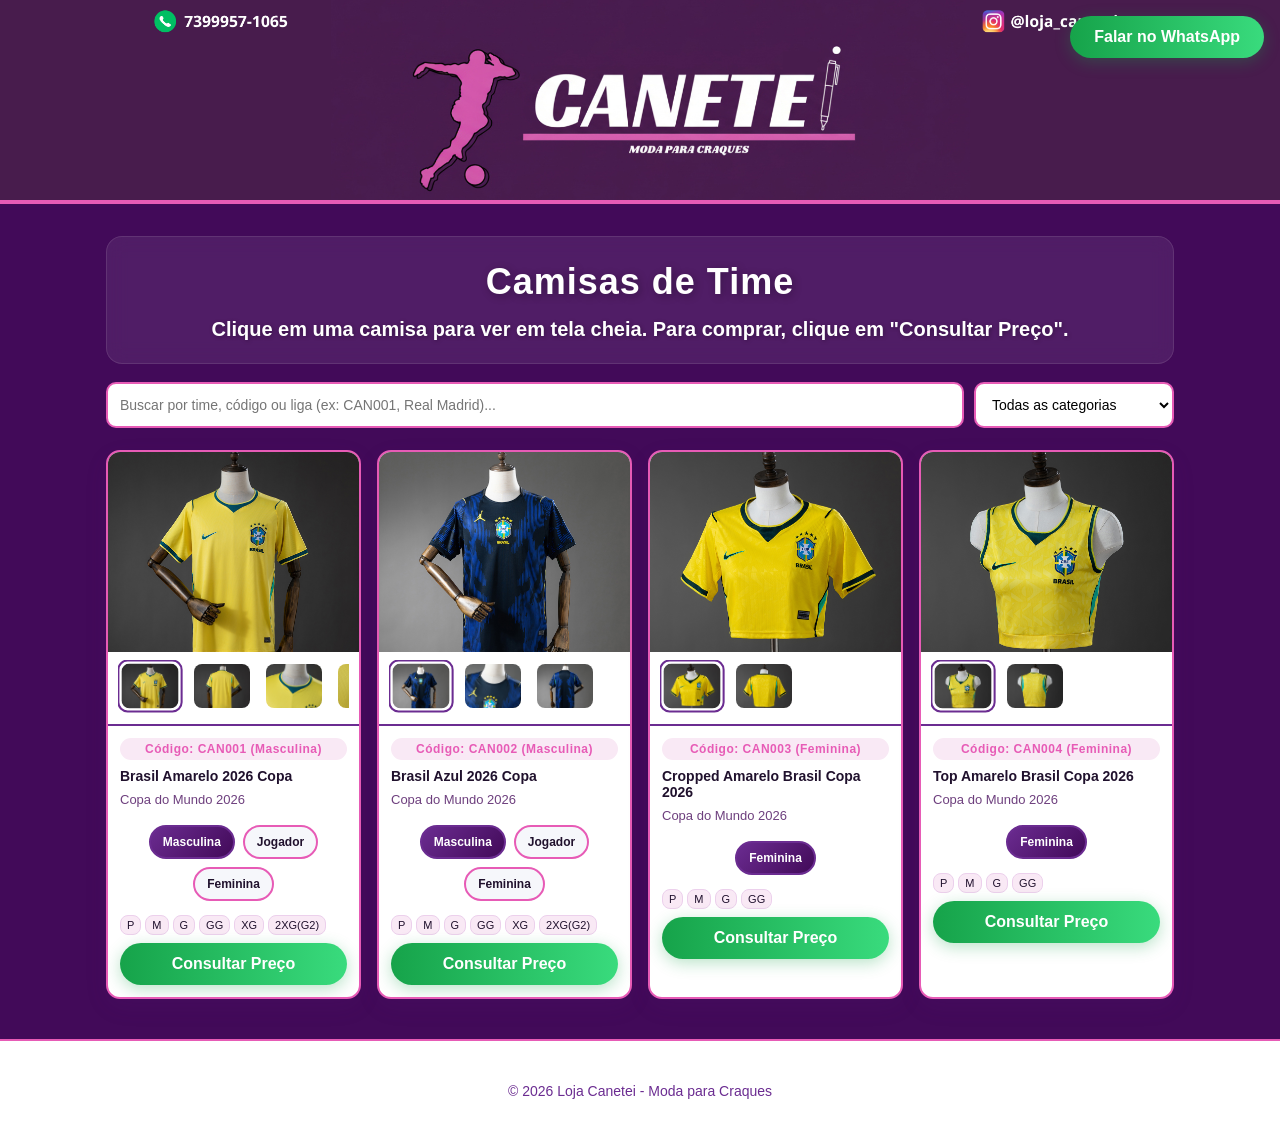
==== commit ceed2309: "Update index.html" ====
--- a/index.html
+++ b/index.html
@@ -6,7 +6,7 @@
   <title>Loja Canetei - Camisas de Time</title>
 
   <!-- IMPORTANTE: deixe o nome igual ao arquivo real -->
-  <link rel="stylesheet" href="styles.css" />
+  <link rel="stylesheet" href="styles.css?v=cachex1" />
   <!-- Se seu arquivo for "style.css", use:
   <link rel="stylesheet" href="style.css" />
   -->
@@ -42,6 +42,7 @@
 
       <select id="filtro" class="input">
         <option value="todos">Todas as categorias</option>
+        <option value="prontaEntrega">🚚 Pronta Entrega</option>
         <option value="laliga">La Liga</option>
         <option value="premier">Premier League</option>
         <option value="seriea">Serie A</option>
@@ -75,4 +76,3 @@
   <script src="script.js" defer></script>
 </body>
 </html>
-<link rel="stylesheet" href="styles.css?v=11223344" />
--- a/styles.css
+++ b/styles.css
@@ -5,6 +5,7 @@
   --cinza-claro: #f6f7fb;
   --branco: #fff;
   --verde-wpp: #16a34a;
+  --roxo-canetei: #481c4d;
 
   /* ok manter, mas NÃO vamos usar na barra do produto */
   --produto-bar-bg: rgba(255, 255, 255, 0.93);
@@ -14,10 +15,10 @@
      - Foto grande: tamanho/posição/opacidade
      - Miniaturas: ligar/desligar
      ========================================================= */
-  --wm-big-left: 2px;
-  --wm-big-bottom: 2px;
+  --wm-big-left: 0px;
+  --wm-big-bottom: 0px;
   --wm-big-size: 250px;   /* tamanho da marca na foto grande */
-  --wm-big-opacity: 1;    /* 1 = 100% visível */
+  --wm-big-opacity: 0.8;    /* 1 = 100% visível */
   
   --wm-thumb-enabled: 0;  /* 0 = NÃO mostra nas miniaturas | 1 = mostra */
   --wm-thumb-left: 6px;
@@ -32,7 +33,7 @@
   margin: 0;
   font-family: "Segoe UI", Arial, Helvetica, sans-serif;
   color: #20112d;
-  background: linear-gradient(135deg, var(--roxo-principal) 0%, var(--roxo-escuro) 100%);
+  background: var(--roxo-escuro);
   min-height: 100vh;
 }
 
@@ -46,21 +47,22 @@
 .top {
   position: sticky;
   top: 0;
-  background: var(--roxo-principal);
+  background: var(--roxo-canetei);
   border-bottom: 4px solid var(--rosa-destaque);
   z-index: 100;
   padding: 0;
 }
 
-/* Banner otimizado para 1920x420 */
+/* Banner centralizado */
 .logo-container {
   width: 80%;
   height: 100px;
   padding: 0;
-  background: var(--roxo-principal);
+  background: var(--roxo-canetei);
   position: relative;
   overflow: hidden;
   display: block;
+  margin: 0 auto;
 }
 
 .logo {
@@ -355,27 +357,32 @@
   padding: 12px 0;
 }
 
-/* ===== MARCA D'ÁGUA ===== */
+/* ===== MARCA D'ÁGUA (SISTEMA ISOLADO - SEM CONFLITO) ===== */
+
+/* Base wrapper */
 .wm-wrap {
   position: relative;
-  display: inline-block;
-  width: 100%;
-  line-height: 0;
   overflow: hidden;
 }
 
-.wm-wrap > img {
+.wm-wrap img {
   display: block;
   width: 100%;
   height: auto;
   vertical-align: top;
-  object-fit: cover;
-}
-
-/* PADRÃO (cards/listas): usa as configs "big" */
-.wm-wrap::after {
+}
+
+/* ===== IMAGEM PRINCIPAL DO PRODUTO ===== */
+.produto-viewer-wm {
+  position: relative;
+  display: block;
+  width: 100%;
+}
+
+.produto-viewer-wm::after {
   content: "";
   position: absolute;
+
   left: var(--wm-big-left);
   bottom: var(--wm-big-bottom);
 
@@ -388,13 +395,54 @@
   background-size: contain;
 
   opacity: var(--wm-big-opacity);
-  filter: none;
   pointer-events: none;
   z-index: 10;
-
-  top: auto;
-  right: auto;
-  transform: none;
+}
+
+/* ===== MINIATURAS DO PRODUTO ===== */
+.produto-thumb.wm-wrap {
+  position: relative;
+}
+
+.produto-thumb.wm-wrap::after {
+  content: "";
+  position: absolute;
+
+  left: var(--wm-thumb-left);
+  bottom: var(--wm-thumb-bottom);
+
+  width: var(--wm-thumb-size);
+  height: var(--wm-thumb-size);
+
+  background-image: url("logo-marca-dagua.png");
+  background-repeat: no-repeat;
+  background-position: center;
+  background-size: contain;
+
+  opacity: calc(var(--wm-thumb-enabled) * var(--wm-thumb-opacity));
+  pointer-events: none;
+  z-index: 10;
+}
+
+/* ===== CARDS DA LISTAGEM PRINCIPAL ===== */
+.card .wm-wrap::after {
+  content: "";
+  position: absolute;
+
+  left: var(--wm-big-left);
+  bottom: var(--wm-big-bottom);
+
+  width: var(--wm-big-size);
+  height: var(--wm-big-size);
+
+  background-image: url("logo-marca-dagua.png");
+  background-repeat: no-repeat;
+  background-position: center;
+  background-size: contain;
+
+  opacity: var(--wm-big-opacity);
+  pointer-events: none;
+  z-index: 10;
 }
 
 /* ===== PÁGINA DO PRODUTO (REESCRITA/ISOLADA) ===== */
@@ -436,16 +484,10 @@
   display: block;
 }
 
-/* wrapper do viewer */
-.produto-viewer-wm {
-  display: block;
-  width: 100%;
-}
-
 .produto-img {
   width: 100%;
   height: min(75vh, 800px);
-  object-fit: contain; /* importante: não corta a imagem */
+  object-fit: contain;
   background: rgba(255, 255, 255, 0.97);
   display: block;
 }
@@ -478,7 +520,6 @@
   border-radius: 10px;
 }
 
-/* Thumb: reset total de botão pra não herdar nada e não esticar */
 .produto-thumb {
   appearance: none;
   -webkit-appearance: none;
@@ -524,7 +565,6 @@
   transform: scale(1.02);
 }
 
-/* Thumb com wm-wrap não pode ser width:100% */
 .produto-thumb.wm-wrap {
   width: auto;
   display: inline-flex;
@@ -532,27 +572,6 @@
   line-height: 0;
 }
 
-/* MINIATURAS: controla por variável (0 = off, 1 = on) */
-.produto-thumb.wm-wrap::after {
-  content: "";
-  position: absolute;
-  left: var(--wm-thumb-left);
-  bottom: var(--wm-thumb-bottom);
-
-  width: var(--wm-thumb-size);
-  height: var(--wm-thumb-size);
-
-  background-image: url("logo-marca-dagua.png");
-  background-repeat: no-repeat;
-  background-position: center;
-  background-size: contain;
-
-  opacity: calc(var(--wm-thumb-enabled) * var(--wm-thumb-opacity));
-  pointer-events: none;
-  z-index: 10;
-}
-
-/* Botões de navegação: SEM FUNDO */
 .produto-acoes {
   display: flex;
   gap: 10px;
@@ -692,15 +711,3 @@
   .hero h1 { font-size: 36px; }
   .hero p { font-size: 20px; }
 }
-
-/* ===== GARANTE marca d'água COLADA na foto grande ===== */
-.produto-viewer-wm.wm-wrap::after {
-  left: var(--wm-big-left);
-  bottom: var(--wm-big-bottom);
-  width: var(--wm-big-size);
-  height: var(--wm-big-size);
-  opacity: var(--wm-big-opacity);
-  top: auto;
-  right: auto;
-  transform: none;
-}
